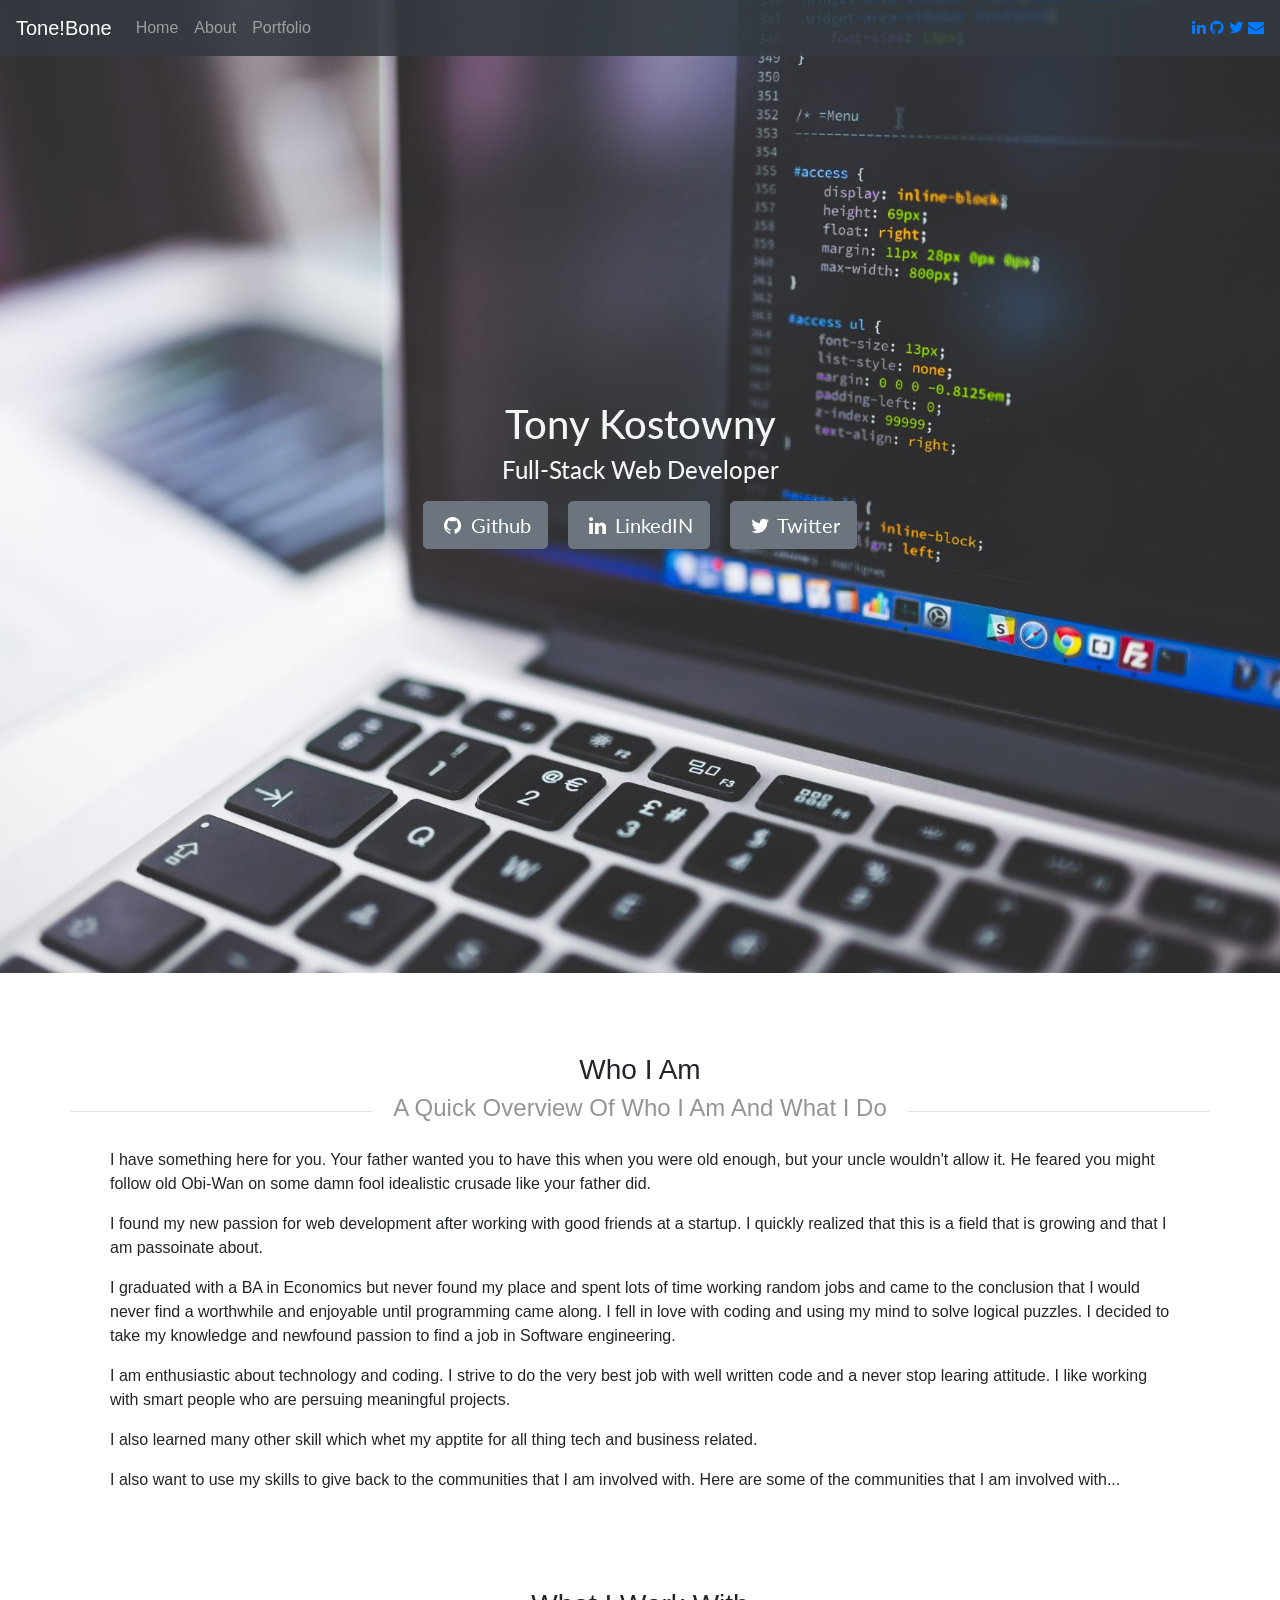
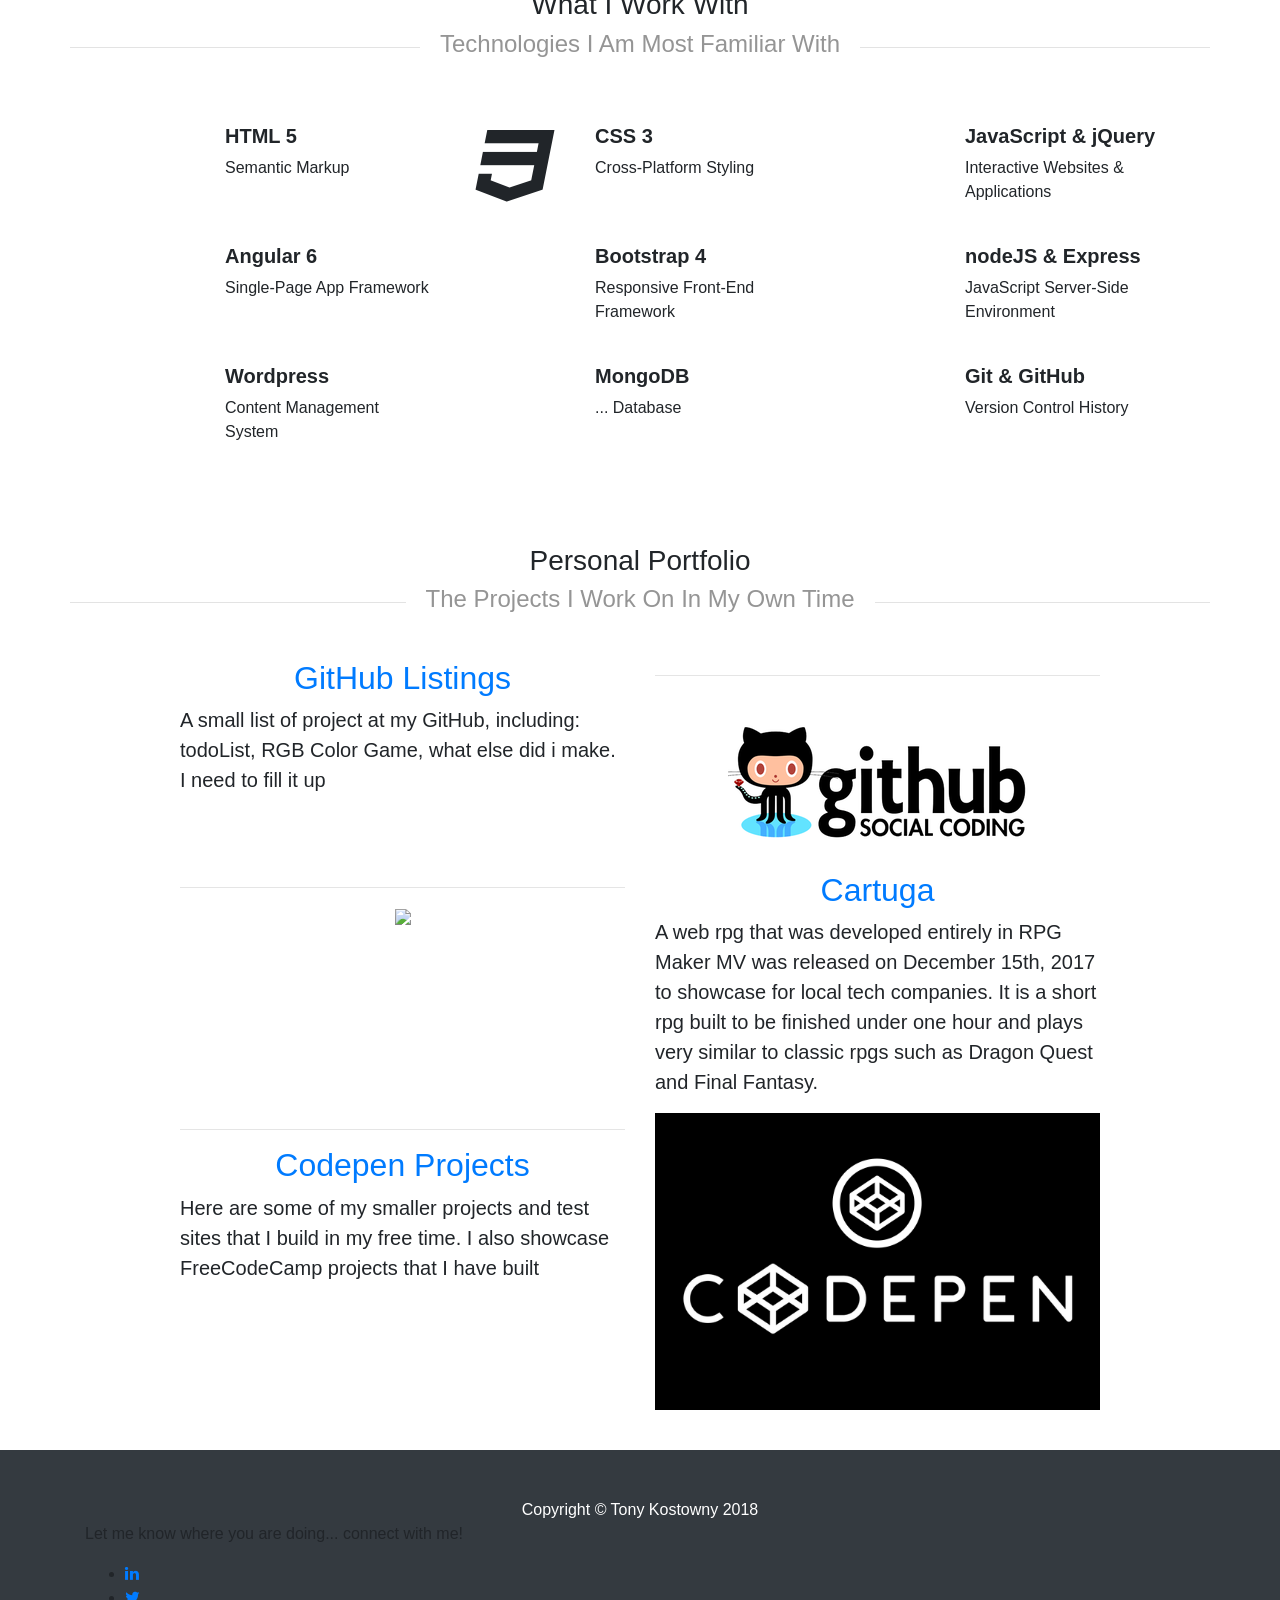
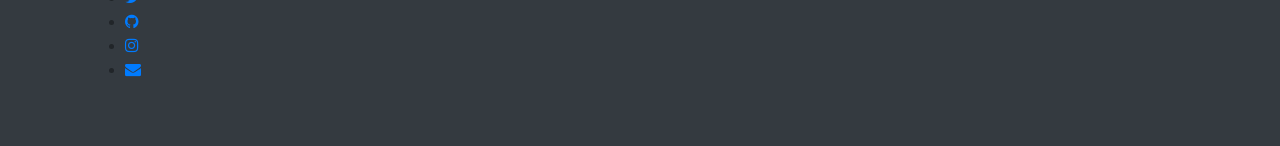
==== index.html @ 195ddb4e "changed filename to index.html" ====
<!DOCTYPE html>
<html>
<head>
	<title>Tone!Bone / Portfolio</title>
<!-- Require meta tags -->
	<meta charset="utf-8">
<!-- this controls the device size -->
	<meta name="viewport" content="width=device-width, initial-scale=1, shrink-to-fit=no">
<!-- Favicon -->

	<link href="https://fonts.googleapis.com/css?family=Lato" rel="stylesheet">

	<!-- CSS -->
<!-- Bootstrap -->
	<link href="https://stackpath.bootstrapcdn.com/bootstrap/4.1.1/css/bootstrap.min.css" rel="stylesheet" integrity="sha384-WskhaSGFgHYWDcbwN70/dfYBj47jz9qbsMId/iRN3ewGhXQFZCSftd1LZCfmhktB" crossorigin="anonymous">
<!-- FontAwesome -->
	<link href="https://stackpath.bootstrapcdn.com/font-awesome/4.7.0/css/font-awesome.min.css" rel="stylesheet" integrity="sha384-wvfXpqpZZVQGK6TAh5PVlGOfQNHSoD2xbE+QkPxCAFlNEevoEH3Sl0sibVcOQVnN" crossorigin="anonymous">
		<!-- MFizz Font (more font awesome icons extention) -->
	<link rel="stylesheet" href="https://cdnjs.cloudflare.com/ajax/libs/font-mfizz/2.4.1/font-mfizz.css">	

<!-- Stylesheet -->
	<link rel="stylesheet" type="text/css" href="./style.css">
</head>

<!-- data-spy="scroll" is the element that should be used as the scollable area -->
<!-- data-target: this connects the navbar to the scrollable area -->
<body data-spy="scroll" data-target="#navbar-example">
	<div class="container-fluid">
		<!-- Nav Bar -->
		<nav class="navbar navbar-expand-lg navbar-dark fixed-top">
			<a class="navbar-brand" href="#">Tone!Bone</a>
<!-- not sure what this is but maybe it will become clearer			 -->
			<button class="navbar-toggler" type="button" data-toggle="collapse" data-target="#navbarSupportedContent" aria-expanded="false" aria-label="Toggle navigation">
				<span class="navbar-toggler-icon"></span>
			</button>

			<div class="collapse navbar-collapse" id="navbarSupportedContent">
				<ul class="navbar-nav">
					<li class="nav-item">
						<!-- not sure what this is either -->
						<a class="nav-link scroll" href="#home">Home</a>
					</li>
					<li class="nav-item">
						<!-- not sure what this is either -->
						<a class="nav-link scroll" href="#about">About </a>
					</li>
					<li class="nav-item">
						<!-- not sure what this is either -->
						<a class="nav-link scroll" href="#portfolio"> Portfolio</a>
					</li>
				</ul>
			</div>
<!-- i dont know what any of these classes means -->
			<div class="nav social-nav pull-right d-none d-lg-inline">
				<a href="#"><i class="fa fa-linkedin"></i></a>
				<a href="#"><i class="fa fa-github"></i></a>
				<a href="#"><i class="fa fa-twitter"></i></a>
					<!-- how to link an email??? -->
				<a href="#"><i class="fa fa-envelope"></i></a>
			</div>
		</nav>
	</div>

<!-- HEADER -->

	<header class="intro-header" id="home">
		<div class="container">
			<div class="intro-messsage">
				<h1>Tony Kostowny</h1>
				<h4>Full-Stack Web Developer</h4>
				<ul class="list-inline intro-social-buttons">
					<li class="list-inline-item">
						<a href="#" target="a_blank" class="btn btn-secondary btn-lg">
							<i class="fa fa-github fa-fw"></i>
							<!-- what does class="network-name" do -->
							<span class="network-name">Github</span>
						</a>
					</li>
					<li class="list-inline-item">
						<a href="#" target="a_blank" class="btn btn-secondary btn-lg">
							<i class="fa fa-linkedin fa-fw"></i>
							<!-- what does class="network-name" do -->
							<span class="network-name">LinkedIN</span>
						</a>
					</li>
					<li class="list-inline-item">
						<a href="#" target="a_blank" class="btn btn-secondary btn-lg">
							<i class="fa fa-twitter fa-fw"></i>
							<!-- what does class="network-name" do -->
							<span class="network-name">Twitter</span>
						</a>
					</li>
				</ul>
			</div>
		</div>
	</header>

<!-- MAIN CONTENT	 -->

	<main class="container main-container">
		<article class="content-section">
			<div id="about">
				<h3 class="main-caption">
					<span>Who I Am</span>
				</h3>
				<h4 class="sub-caption">
					<span>A quick overview of who I am and what I do</span>
				</h4>
				<!-- <hr> -->
				<div class="overline"></div>
			</div>
					<!-- spaced-row -->
			<div class="row">
				<div class="biography">
					<p>
						I have something here for you. Your father wanted you to have this when you were old enough, but your uncle wouldn't allow it. He feared you might follow old Obi-Wan on some damn fool idealistic crusade like your father did.
					</p>
					<p>
						I found my new passion for web development after working with good friends at a startup.  I quickly realized that this is a field that is growing and that I am passoinate about.
					</p>
					<p>
						I graduated with a BA in Economics but never found my place and spent lots of time working random jobs and came to the conclusion that I would never find a worthwhile and enjoyable until programming came along.  I fell in love with coding and using my mind to solve logical puzzles.  I decided to take my knowledge and newfound passion to find a job in Software engineering.
					</p>
					<p>
						I am enthusiastic about technology and coding.  I strive to do the very best job with well written code and a never stop learing attitude.  I like working with smart people who are persuing meaningful projects.  
					</p>
					<p>
						I also learned many other skill which whet my apptite for all thing tech and business related.
					</p>
					<p>
						I also want to use my skills to give back to the communities that I am involved with.  Here are some of the communities that I am involved with...
					</p>
				</div>
			</div>

		</article>

		<article class="content-section">
			<div>
				<h3 class="main-caption">
					<span>What I Work With</span>
				</h3>
				<h4 class="sub-caption">
					<span>Technologies i am most familiar with</span>
				</h4>
				<div class="overline"></div>

			</div>
			


			<section class="tech-section container">
				<div class="row">
					
					<div class="col-lg-4 col-md-4 tech-cell">
						<div class="row">
							<div class="col-lg-4 tech-icon">
								<i class="fa icon-html5 fa-5x" aria-hidden="true"></i>
							</div>
							<div class="col-lg-8 tech-content">
								<h5>HTML 5</h5>
								<div>Semantic Markup</div>
							</div>
						</div> <!-- row -->
					</div>

					<div class="col-lg-4 col-md-4 tech-cell">
						<div class="row">
							<div class="col-lg-4 tech-icon">
								<i class="fa fa-css3 fa-5x" aria-hidden="true"></i>
							</div>
							<div class="col-lg-8 tech-content">
								<h5>CSS 3</h5>
								<div>Cross-Platform Styling</div>
							</div>
						</div> <!-- row -->
					</div>

					<div class="col-lg-4 col-md-4 tech-cell">
						<div class="row">
							<div class="col-lg-4 tech-icon">
								<i class="fa icon-javascript fa-5x" aria-hidden="true"></i>
							</div>
							<div class="col-lg-8 tech-content">
								<h5>JavaScript &amp; jQuery</h5>
								<div>Interactive Websites &amp; Applications</div>
							</div>
						</div> <!-- row -->
					</div>

					<div class="col-lg-4 col-md-4 tech-cell">
						<div class="row">
							<div class="col-lg-4 tech-icon">
								<i class="fa icon-angular fa-5x" aria-hidden="true"></i>
							</div>
							<div class="col-lg-8 tech-content">
								<h5>Angular 6</h5>
								<div>Single-Page App Framework</div>
							</div>
						</div> <!-- row -->
					</div>					

					<div class="col-lg-4 col-md-4 tech-cell">
						<div class="row">
							<div class="col-lg-4 tech-icon">
								<i class="fa icon-bootstrap fa-5x" aria-hidden="true"></i>
							</div>
							<div class="col-lg-8 tech-content">
								<h5>Bootstrap 4</h5>
								<div>Responsive Front-End Framework</div>
							</div>
						</div> <!-- row -->
					</div>	

					<div class="col-lg-4 col-md-4 tech-cell">
						<div class="row">
							<div class="col-lg-4 tech-icon">
								<i class="fa icon-nodejs fa-5x" aria-hidden="true"></i>
							</div>
							<div class="col-lg-8 tech-content">
								<h5>nodeJS &amp; Express</h5>
								<div>JavaScript Server-Side Environment</div>
							</div>
						</div> <!-- row -->
					</div>	

					<div class="col-lg-4 col-md-4 tech-cell">
						<div class="row">
							<div class="col-lg-4 tech-icon">
								<i class="fa icon-wordpress fa-5x" aria-hidden="true"></i>
							</div>
							<div class="col-lg-8 tech-content">
								<h5>Wordpress</h5>
								<div>Content Management System</div>
							</div>
						</div> <!-- row -->
					</div>

					<div class="col-lg-4 col-md-4 tech-cell">
						<div class="row">
							<div class="col-lg-4 tech-icon">
								<i class="fa icon-mongodb fa-5x" aria-hidden="true"></i>
							</div>
							<div class="col-lg-8 tech-content">
								<h5>MongoDB</h5>
								<div>... Database</div>
							</div>
						</div> <!-- row -->
					</div>						

					<div class="col-lg-4 col-md-4 tech-cell">
						<div class="row">
							<div class="col-lg-4 tech-icon">
								<i class="fa icon-git fa-5x" aria-hidden="true"></i>
							</div>
							<div class="col-lg-8 tech-content">
								<h5>Git &amp; GitHub</h5>
								<div>Version Control History</div>
							</div>
						</div> <!-- row -->
					</div>	

				</div> <!-- row -->


				</div>
			</section>

		</article>
	</main>

<!-- PORTFOLIO -->

	<article class="content-section mani-container">
		<header id="portfolio">
			<div class="container">
				<h3 class="main-caption">
					<span>Personal Portfolio</span>
				</h3>
				<h4 class="sub-caption">
					<span>The projects I work on in my own time</span>
				</h4>
				<div class="overline"></div>
			</div>
		</header>



		<section class="content-portfolio">
			<div class="container">
				<div class="row">

					<div class="col-lg-1"></div>

					<div class="col-lg-5">
						<!-- i dont know if i need this or what? -->
						<!-- <div class="clearfix"></div> -->
						<a href="https://github.com/tonyk310">
							<h2 class="section-heading">GitHub Listings</h2>
						</a>
						<p class="lead">
							A small list of project at my GitHub, including: todoList, RGB Color Game, what else did i make.  I need to fill it up
						</p>	
					</div>
					<div class="col-lg-5">
						<hr class="section-header-spacer">
						<a href="https://github.com/tonyk310">
							<img id="github-logo" class="img-fluid" src="images/github-logo.png">
						</a>
					</div>

				</div>
			</div>
		<!-- </section> -->


		<!-- <section class="content-section-b"> -->
			<div class="container">
				<div class="row">



					<div class="col-lg-1" ></div>

					<div class="col-lg-5">

						<hr class="section-header-spacer">

						<a href="#">
							<img class="img-fluid" src="http://cartuga.herokuapp.com/cartuga.png">
						</a>
					</div>
					
					<div class="col-lg-5">
<!-- 						<hr class="section-header-spacer">
 -->						<!-- i dont know if i need this or what? -->
						<div class="clearfix"></div>
						<a href="https://www.rpgmakerweb.com/">
							<h2 class="section-heading">Cartuga</h2>
						</a>
						<p class="lead">
							A web rpg that was developed entirely in RPG Maker MV was released on December 15th, 2017 to showcase for local tech companies. 
                  			It is a short rpg built to be finished under one hour and plays very similar to classic rpgs such as Dragon Quest and Final Fantasy.
						</p>
					</div>

				</div>
			</div>


			<div class="container">
				<div class="row">
					<div class="col-lg-1"></div>

					<div class="col-lg-5">
						<hr class="section-header-spacer">

						<a href="https://codepen.io/">
							<h2 class="section-heading">Codepen Projects</h2>
						</a>
						<p class="lead">
							Here are some of my smaller projects and test sites that I build in my free time.  I also showcase FreeCodeCamp projects that I have built
						</p>
					</div>	

					<div class="col-lg-5">
						<a href="#">
							<img class="img-fluid" src="images/codepen.png">
						</a>
					</div>				
				</div>
			</div>
		</section>
	</article>

<!-- FOOTER! -->
<!-- padding top and bottom 5 -->
	<footer class="bg-dark py-5">
		<div class="container">
			<p class="m-0 text-center text-white">Copyright &copy; Tony Kostowny 2018</p>
			<p>Let me know where you are doing... connect with me!</p>
			<ul class="social">
				<li><a href="#" class="twitter"><i class="fa fa-linkedin"></i></a></li>
				<li><a href="#" class="twitter"><i class="fa fa-twitter"></i></a></li>
				<li><a href="#" class="twitter"><i class="fa fa-github"></i></a></li>
				<li><a href="#" class="twitter"><i class="fa fa-instagram"></i></a></li>
				<li><a href="mailto:tonykostowny@gmail.com?subject:Hello%20There" class="twitter"><i class="fa fa-envelope"></i></a></li>
			</ul>
		</div>
	</footer>



<!-- Jquery first before the bootstrap -->
	<script
  	src="https://code.jquery.com/jquery-3.3.1.min.js"
  	integrity="sha256-FgpCb/KJQlLNfOu91ta32o/NMZxltwRo8QtmkMRdAu8="
  	crossorigin="anonymous"></script>

<!-- Include Popper before bootstrapJS -->
	<script src="https://cdnjs.cloudflare.com/ajax/libs/popper.js/1.12.9/umd/popper.min.js" integrity="sha384-ApNbgh9B+Y1QKtv3Rn7W3mgPxhU9K/ScQsAP7hUibX39j7fakFPskvXusvfa0b4Q" crossorigin="anonymous"></script>

<!-- Bootstrap JS for scrollspy -->
  	<script src="https://stackpath.bootstrapcdn.com/bootstrap/4.1.1/js/bootstrap.min.js" integrity="sha384-smHYKdLADwkXOn1EmN1qk/HfnUcbVRZyYmZ4qpPea6sjB/pTJ0euyQp0Mk8ck+5T" crossorigin="anonymous"></script>

<!--   	<script type="text/javascript">
		 $(".scroll").click(function(event) {
		 	event.preventDefault();
		    var anchor = $(this).attr('href');
		    $('html, body').animate({
		        scrollTop: $(anchor).offset().top
		    }, 1300);
		}); 

  	</script> -->

  	<script type="text/javascript" src="./index.js"></script>
</body>
</html>
---- style.css ----
#portfolio:before { 
  display: block; 
  content: " "; 
  margin-top: -75px; 
  height: 75px; 
  visibility: hidden; 
}

#home:before { 
  display: block; 
  content: " "; 
  margin-top: -75px; 
  height: 75px; 
  visibility: hidden; 
}

#about:before { 
  display: block; 
  content: " "; 
  margin-top: -75px; 
  height: 75px; 
  visibility: hidden; 
}


h5 {
	font-weight: bold;
}

h4 {
	display: inline-block;
	/*background: pink;*/
}

h4 span {
	background: white;
	padding: 0 20px;
}

.navbar {
	background: rgba(52,58,64,0.9 );
}

.intro-header {
			background-image: url(./images/laptop.jpeg);
			background-repeat: no-repeat;
			background-position: center;
			background-size: cover;
			font-family: lato;
			color: #f3f6f7;
			padding: 400px 0 400px 0;
			text-align: center;

}

.main-caption {
	text-align: center;
	/*margin: 10px 0;*/
}

.content-section {
	padding-top: 80px;
	text-align: center;
}

.biography {
	text-align: left;
	padding: 0 40px 0 40px;
}

.sub-caption {
	text-transform: capitalize;
	color: #959595;
	text-align: center;
}

/*why is this even here?*/
.overline {
/*    margin-bottom: 20px;
    border-top: 1px solid #e3e3e3;
    padding-top:10px;*/

    border-top: 1px solid #E3E3E3;
    line-height: 18px;
    margin: -20px -15px 36px -15px;
}

#github-logo {
	padding: 30px;
}

.app-icon, .app-content {
	display: inline-block;
}

.lead {
	text-align: left;
}

.tech-section {
	padding-top: 20px;
}

.tech-cell {
	padding: 20px;
}


@media (min-width: 768px) {
	.tech-icon, .tech-content {
/*	background-color: pink;
	border: 1px solid purple;*/
	text-align: left;
	}
}

.list-inline-item {
	margin: 8px;
}

.content-portfolio {
	padding-top: 20px;
}

footer {
	margin-top: 40px;
}
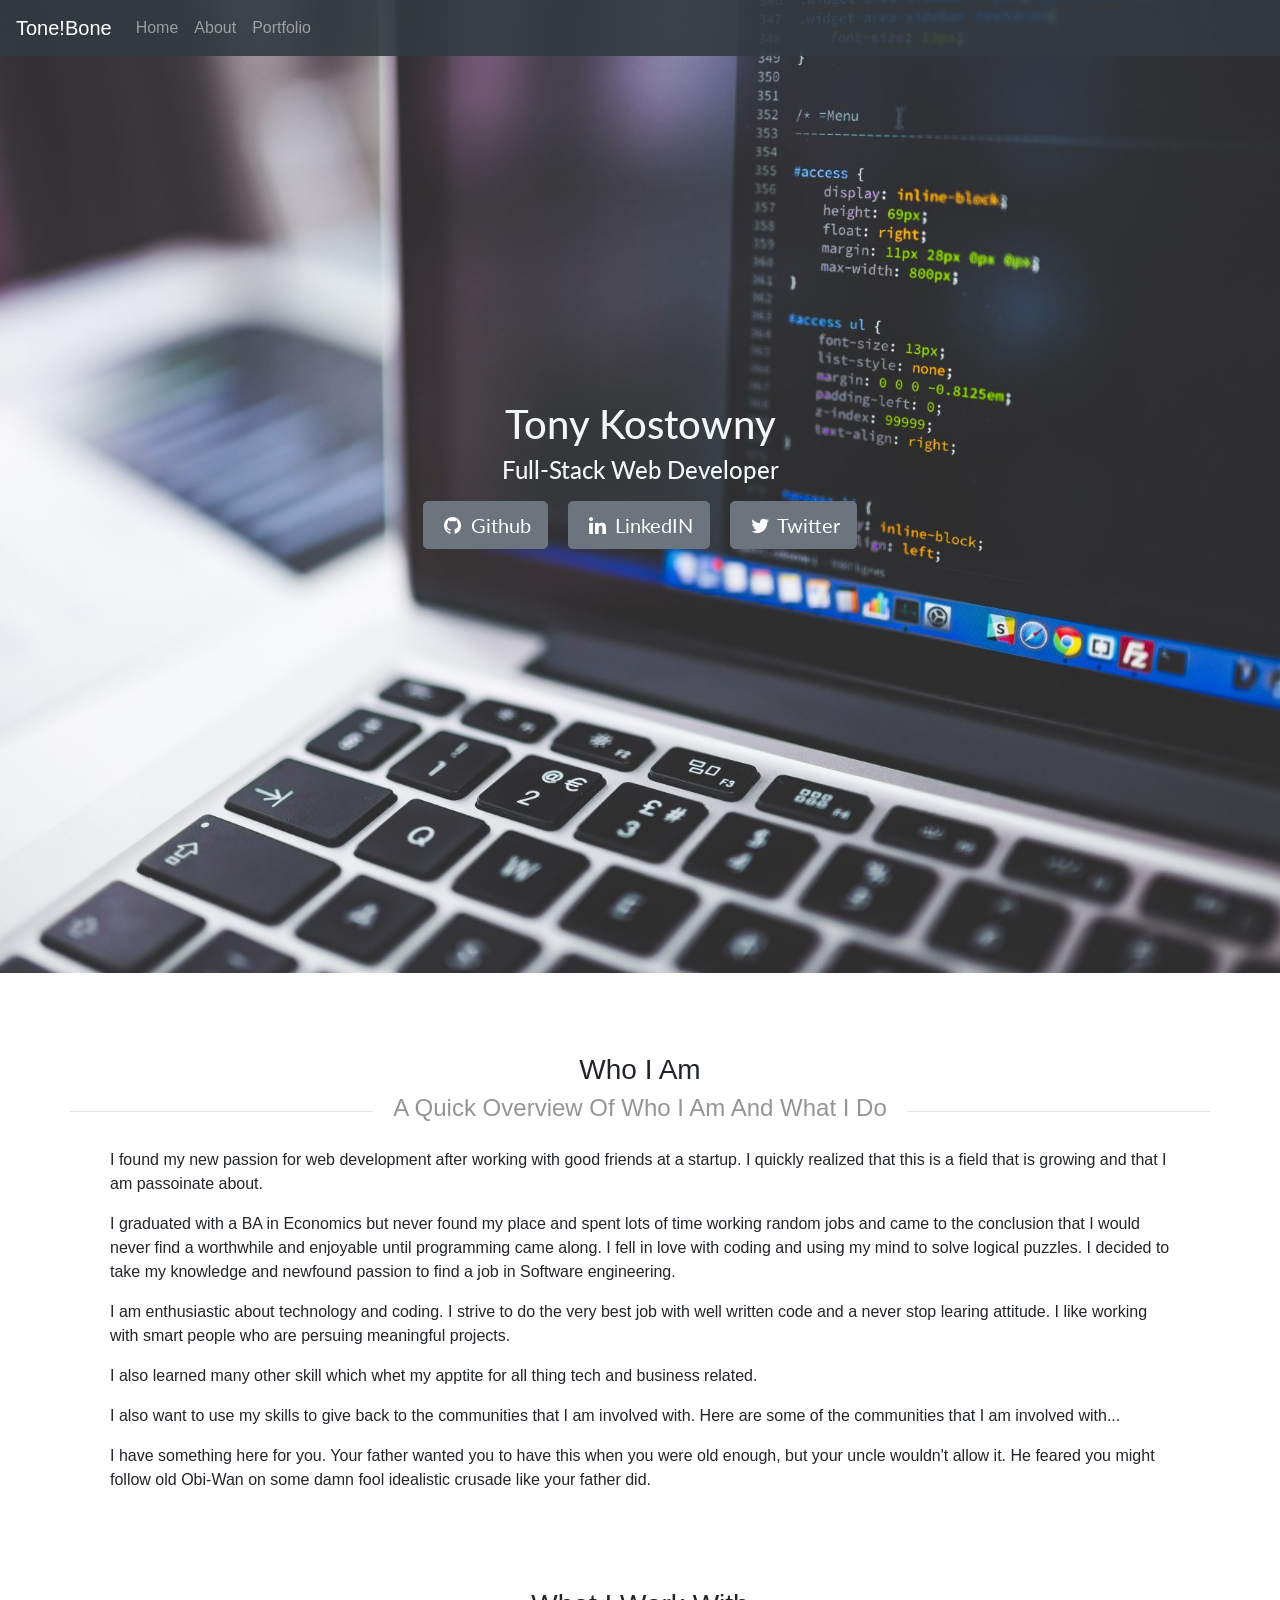
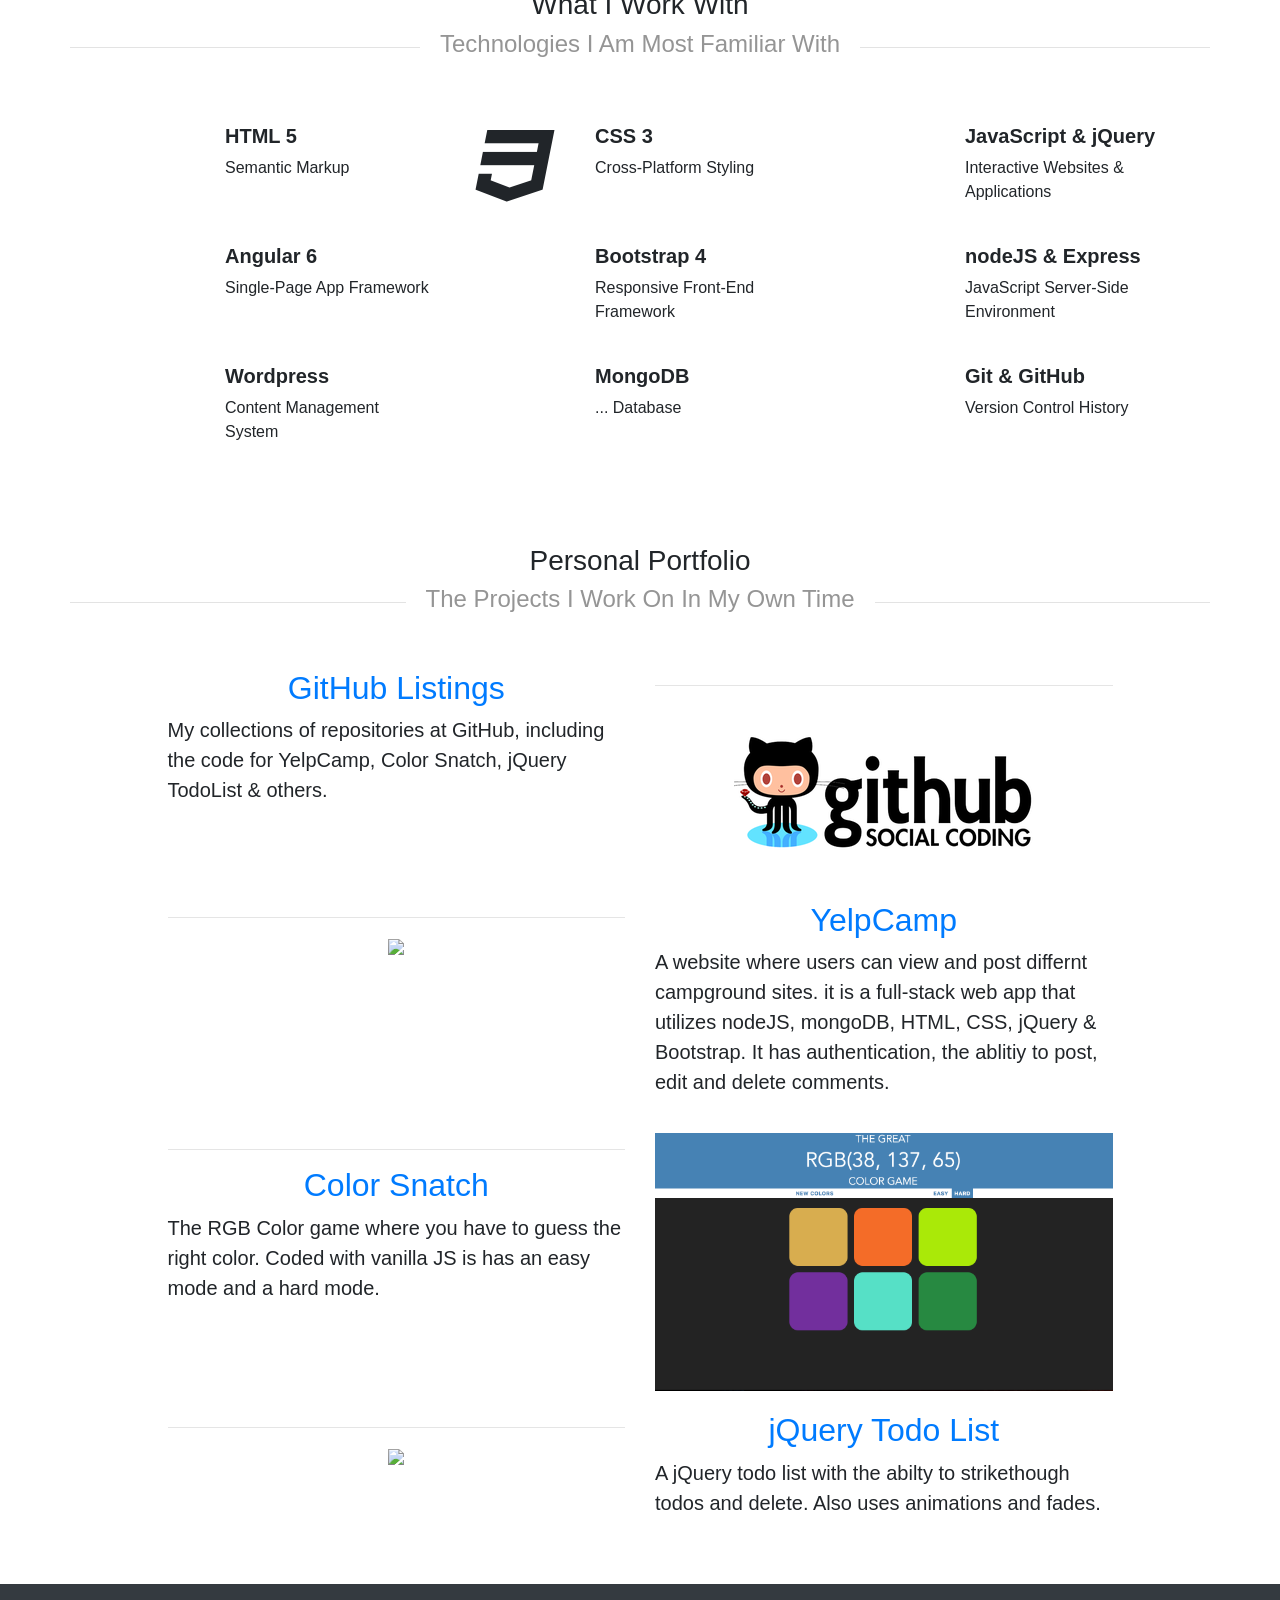
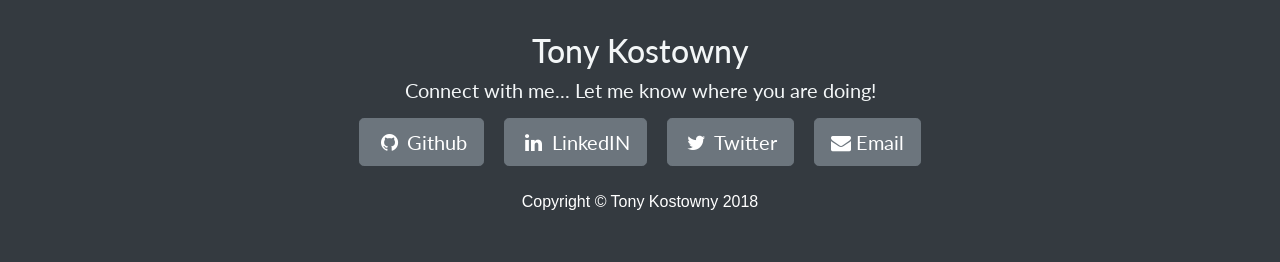
==== commit d37bc585: "added my projects and modified css and footer" ====
--- a/index.html
+++ b/index.html
@@ -26,10 +26,10 @@
 <!-- data-target: this connects the navbar to the scrollable area -->
 <body data-spy="scroll" data-target="#navbar-example">
 	<div class="container-fluid">
-		<!-- Nav Bar -->
+
 		<nav class="navbar navbar-expand-lg navbar-dark fixed-top">
 			<a class="navbar-brand" href="#">Tone!Bone</a>
-<!-- not sure what this is but maybe it will become clearer			 -->
+
 			<button class="navbar-toggler" type="button" data-toggle="collapse" data-target="#navbarSupportedContent" aria-expanded="false" aria-label="Toggle navigation">
 				<span class="navbar-toggler-icon"></span>
 			</button>
@@ -37,27 +37,19 @@
 			<div class="collapse navbar-collapse" id="navbarSupportedContent">
 				<ul class="navbar-nav">
 					<li class="nav-item">
-						<!-- not sure what this is either -->
 						<a class="nav-link scroll" href="#home">Home</a>
 					</li>
 					<li class="nav-item">
-						<!-- not sure what this is either -->
 						<a class="nav-link scroll" href="#about">About </a>
 					</li>
 					<li class="nav-item">
-						<!-- not sure what this is either -->
 						<a class="nav-link scroll" href="#portfolio"> Portfolio</a>
 					</li>
 				</ul>
-			</div>
-<!-- i dont know what any of these classes means -->
-			<div class="nav social-nav pull-right d-none d-lg-inline">
-				<a href="#"><i class="fa fa-linkedin"></i></a>
-				<a href="#"><i class="fa fa-github"></i></a>
-				<a href="#"><i class="fa fa-twitter"></i></a>
-					<!-- how to link an email??? -->
-				<a href="#"><i class="fa fa-envelope"></i></a>
-			</div>
+
+			</div>
+
+
 		</nav>
 	</div>
 
@@ -70,21 +62,21 @@
 				<h4>Full-Stack Web Developer</h4>
 				<ul class="list-inline intro-social-buttons">
 					<li class="list-inline-item">
-						<a href="#" target="a_blank" class="btn btn-secondary btn-lg">
+						<a href="https://github.com/tonyk310" target="_blank" class="btn btn-secondary btn-lg">
 							<i class="fa fa-github fa-fw"></i>
 							<!-- what does class="network-name" do -->
 							<span class="network-name">Github</span>
 						</a>
 					</li>
 					<li class="list-inline-item">
-						<a href="#" target="a_blank" class="btn btn-secondary btn-lg">
+						<a href="https://www.linkedin.com/in/anthony-kostowny-7ba329b2/" target="_blank" class="btn btn-secondary btn-lg">
 							<i class="fa fa-linkedin fa-fw"></i>
 							<!-- what does class="network-name" do -->
 							<span class="network-name">LinkedIN</span>
 						</a>
 					</li>
 					<li class="list-inline-item">
-						<a href="#" target="a_blank" class="btn btn-secondary btn-lg">
+						<a href="https://twitter.com/tonykostowny" target="_blank" class="btn btn-secondary btn-lg">
 							<i class="fa fa-twitter fa-fw"></i>
 							<!-- what does class="network-name" do -->
 							<span class="network-name">Twitter</span>
@@ -112,9 +104,7 @@
 					<!-- spaced-row -->
 			<div class="row">
 				<div class="biography">
-					<p>
-						I have something here for you. Your father wanted you to have this when you were old enough, but your uncle wouldn't allow it. He feared you might follow old Obi-Wan on some damn fool idealistic crusade like your father did.
-					</p>
+
 					<p>
 						I found my new passion for web development after working with good friends at a startup.  I quickly realized that this is a field that is growing and that I am passoinate about.
 					</p>
@@ -130,6 +120,9 @@
 					<p>
 						I also want to use my skills to give back to the communities that I am involved with.  Here are some of the communities that I am involved with...
 					</p>
+					<p>
+						I have something here for you. Your father wanted you to have this when you were old enough, but your uncle wouldn't allow it. He feared you might follow old Obi-Wan on some damn fool idealistic crusade like your father did.
+					</p>					
 				</div>
 			</div>
 
@@ -146,9 +139,6 @@
 				<div class="overline"></div>
 
 			</div>
-			
-
-
 			<section class="tech-section container">
 				<div class="row">
 					
@@ -284,92 +274,92 @@
 			</div>
 		</header>
 
-
-
 		<section class="content-portfolio">
-			<div class="container">
+			<div class="container port">
 				<div class="row">
-
 					<div class="col-lg-1"></div>
-
 					<div class="col-lg-5">
 						<!-- i dont know if i need this or what? -->
 						<!-- <div class="clearfix"></div> -->
-						<a href="https://github.com/tonyk310">
+						<a href="https://github.com/tonyk310" target="_blank">
 							<h2 class="section-heading">GitHub Listings</h2>
 						</a>
 						<p class="lead">
-							A small list of project at my GitHub, including: todoList, RGB Color Game, what else did i make.  I need to fill it up
+							My collections of repositories at GitHub, including the code for YelpCamp, Color Snatch, jQuery TodoList & others.
 						</p>	
 					</div>
 					<div class="col-lg-5">
 						<hr class="section-header-spacer">
-						<a href="https://github.com/tonyk310">
+						<a href="https://github.com/tonyk310" target="_blank">
 							<img id="github-logo" class="img-fluid" src="images/github-logo.png">
 						</a>
 					</div>
 
 				</div>
 			</div>
-		<!-- </section> -->
-
-
-		<!-- <section class="content-section-b"> -->
-			<div class="container">
+
+			<div class="container port">
 				<div class="row">
-
-
-
 					<div class="col-lg-1" ></div>
-
-					<div class="col-lg-5">
-
+					<div class="col-lg-5">
 						<hr class="section-header-spacer">
-
-						<a href="#">
-							<img class="img-fluid" src="http://cartuga.herokuapp.com/cartuga.png">
-						</a>
-					</div>
-					
-					<div class="col-lg-5">
-<!-- 						<hr class="section-header-spacer">
- -->						<!-- i dont know if i need this or what? -->
+						<a href="https://protected-lowlands-18138.herokuapp.com/" target="_blank">
+							<img class="img-fluid" src="./images/yelpCamp2.png">
+						</a>
+					</div>
+					<div class="col-lg-5">
 						<div class="clearfix"></div>
-						<a href="https://www.rpgmakerweb.com/">
-							<h2 class="section-heading">Cartuga</h2>
+						<a href="https://protected-lowlands-18138.herokuapp.com/" target="_blank">
+							<h2 class="section-heading">YelpCamp</h2>
 						</a>
 						<p class="lead">
-							A web rpg that was developed entirely in RPG Maker MV was released on December 15th, 2017 to showcase for local tech companies. 
-                  			It is a short rpg built to be finished under one hour and plays very similar to classic rpgs such as Dragon Quest and Final Fantasy.
+							A website where users can view and post differnt campground sites.  it is a full-stack web app that utilizes nodeJS, mongoDB, HTML, CSS, jQuery & Bootstrap.  It has authentication, the ablitiy to post, edit and delete comments.  
 						</p>
 					</div>
-
-				</div>
-			</div>
-
-
-			<div class="container">
+				</div>
+			</div>
+
+			<div class="container port">
 				<div class="row">
 					<div class="col-lg-1"></div>
-
 					<div class="col-lg-5">
 						<hr class="section-header-spacer">
-
-						<a href="https://codepen.io/">
-							<h2 class="section-heading">Codepen Projects</h2>
+						<a href="https://stupefied-bell-2c760d.netlify.com/" target="_blank">
+							<h2 class="section-heading">Color Snatch</h2>
 						</a>
 						<p class="lead">
-							Here are some of my smaller projects and test sites that I build in my free time.  I also showcase FreeCodeCamp projects that I have built
+							The RGB Color game where you have to guess the right color.  Coded with vanilla JS is has an easy mode and a hard mode.
 						</p>
 					</div>	
-
-					<div class="col-lg-5">
-						<a href="#">
-							<img class="img-fluid" src="images/codepen.png">
+					<div class="col-lg-5">
+						<a href="https://stupefied-bell-2c760d.netlify.com/" target="_blank">
+							<img class="img-fluid" src="./images/colorSnatch.png">
 						</a>
 					</div>				
 				</div>
 			</div>
+
+			<div class="container port">
+				<div class="row">
+					<div class="col-lg-1" ></div>
+					<div class="col-lg-5">
+						<hr class="section-header-spacer">
+						<a href="https://angry-einstein-3f5488.netlify.com/" target="_blank">
+							<img class="img-fluid" src="./images/Todo.png">
+						</a>
+					</div>
+					<div class="col-lg-5">
+						<div class="clearfix"></div>
+						<a href="https://angry-einstein-3f5488.netlify.com/" target="_blank">
+							<h2 class="section-heading">jQuery Todo List</h2>
+						</a>
+						<p class="lead">
+							A jQuery todo list with the abilty to strikethough todos and delete.  Also uses animations and fades.
+						</p>
+					</div>
+				</div>
+			</div>
+
 		</section>
 	</article>
 
@@ -377,15 +367,47 @@
 <!-- padding top and bottom 5 -->
 	<footer class="bg-dark py-5">
 		<div class="container">
+			
+			<div class="container outro" >
+				<h2>Tony Kostowny</h2>
+				<h5>Connect with me... Let me know where you are doing!</h5>
+
+
+				<ul class="list-inline intro-social-buttons">
+					<li class="list-inline-item">
+						<a href="https://github.com/tonyk310" target="_blank" class="btn btn-secondary btn-lg">
+							<i class="fa fa-github fa-fw"></i>
+							<!-- what does class="network-name" do -->
+							<span class="network-name">Github</span>
+						</a>
+					</li>
+					<li class="list-inline-item">
+						<a href="https://www.linkedin.com/in/anthony-kostowny-7ba329b2/" target="_blank" class="btn btn-secondary btn-lg">
+							<i class="fa fa-linkedin fa-fw"></i>
+							<!-- what does class="network-name" do -->
+							<span class="network-name">LinkedIN</span>
+						</a>
+					</li>
+					<li class="list-inline-item">
+						<a href="https://twitter.com/tonykostowny" target="_blank" class="btn btn-secondary btn-lg">
+							<i class="fa fa-twitter fa-fw"></i>
+							<!-- what does class="network-name" do -->
+							<span class="network-name">Twitter</span>
+						</a>
+					</li>
+					<li class="list-inline-item">
+						<a href="mailto:tonykostowny@gmail.com?subject:Hello%20There"  target="_blank" class="btn btn-secondary btn-lg">
+							<i class="fa fa-envelope"></i>
+							<!-- what does class="network-name" do -->
+							<span class="network-name">Email</span>
+						</a>
+					</li>
+				</ul>
+			</div>
+
 			<p class="m-0 text-center text-white">Copyright &copy; Tony Kostowny 2018</p>
-			<p>Let me know where you are doing... connect with me!</p>
-			<ul class="social">
-				<li><a href="#" class="twitter"><i class="fa fa-linkedin"></i></a></li>
-				<li><a href="#" class="twitter"><i class="fa fa-twitter"></i></a></li>
-				<li><a href="#" class="twitter"><i class="fa fa-github"></i></a></li>
-				<li><a href="#" class="twitter"><i class="fa fa-instagram"></i></a></li>
-				<li><a href="mailto:tonykostowny@gmail.com?subject:Hello%20There" class="twitter"><i class="fa fa-envelope"></i></a></li>
-			</ul>
+
+
 		</div>
 	</footer>
 
--- a/style.css
+++ b/style.css
@@ -27,6 +27,10 @@
 	font-weight: bold;
 }
 
+.outro h5 {
+	font-weight: normal;
+}
+
 h4 {
 	display: inline-block;
 	/*background: pink;*/
@@ -52,6 +56,14 @@
 			text-align: center;
 
 }
+
+.outro {
+	font-family: lato;
+	color: #f3f6f7;
+	/*padding: 400px 0 400px 0;*/
+	text-align: center;
+}
+
 
 .main-caption {
 	text-align: center;
@@ -122,6 +134,10 @@
 	padding-top: 20px;
 }
 
+.port {
+	padding: 10px 0;
+}
+
 footer {
 	margin-top: 40px;
 }
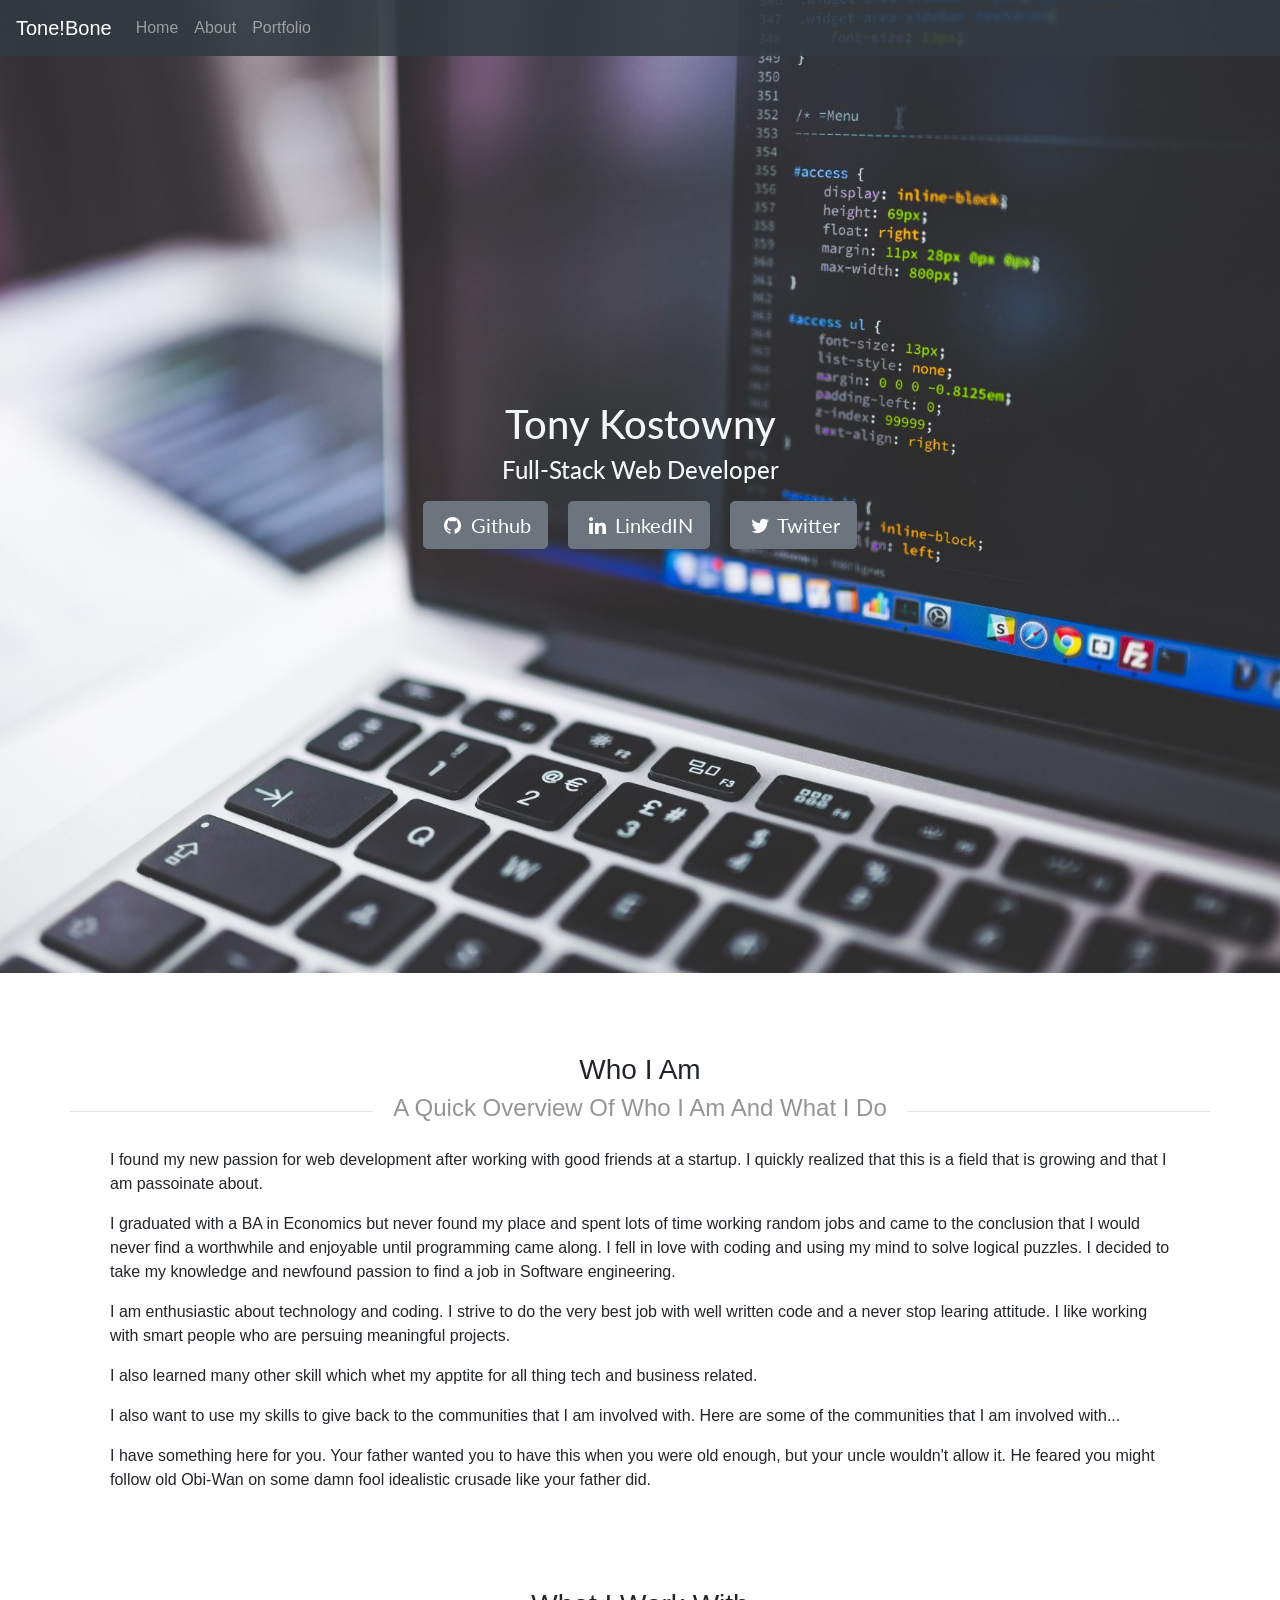
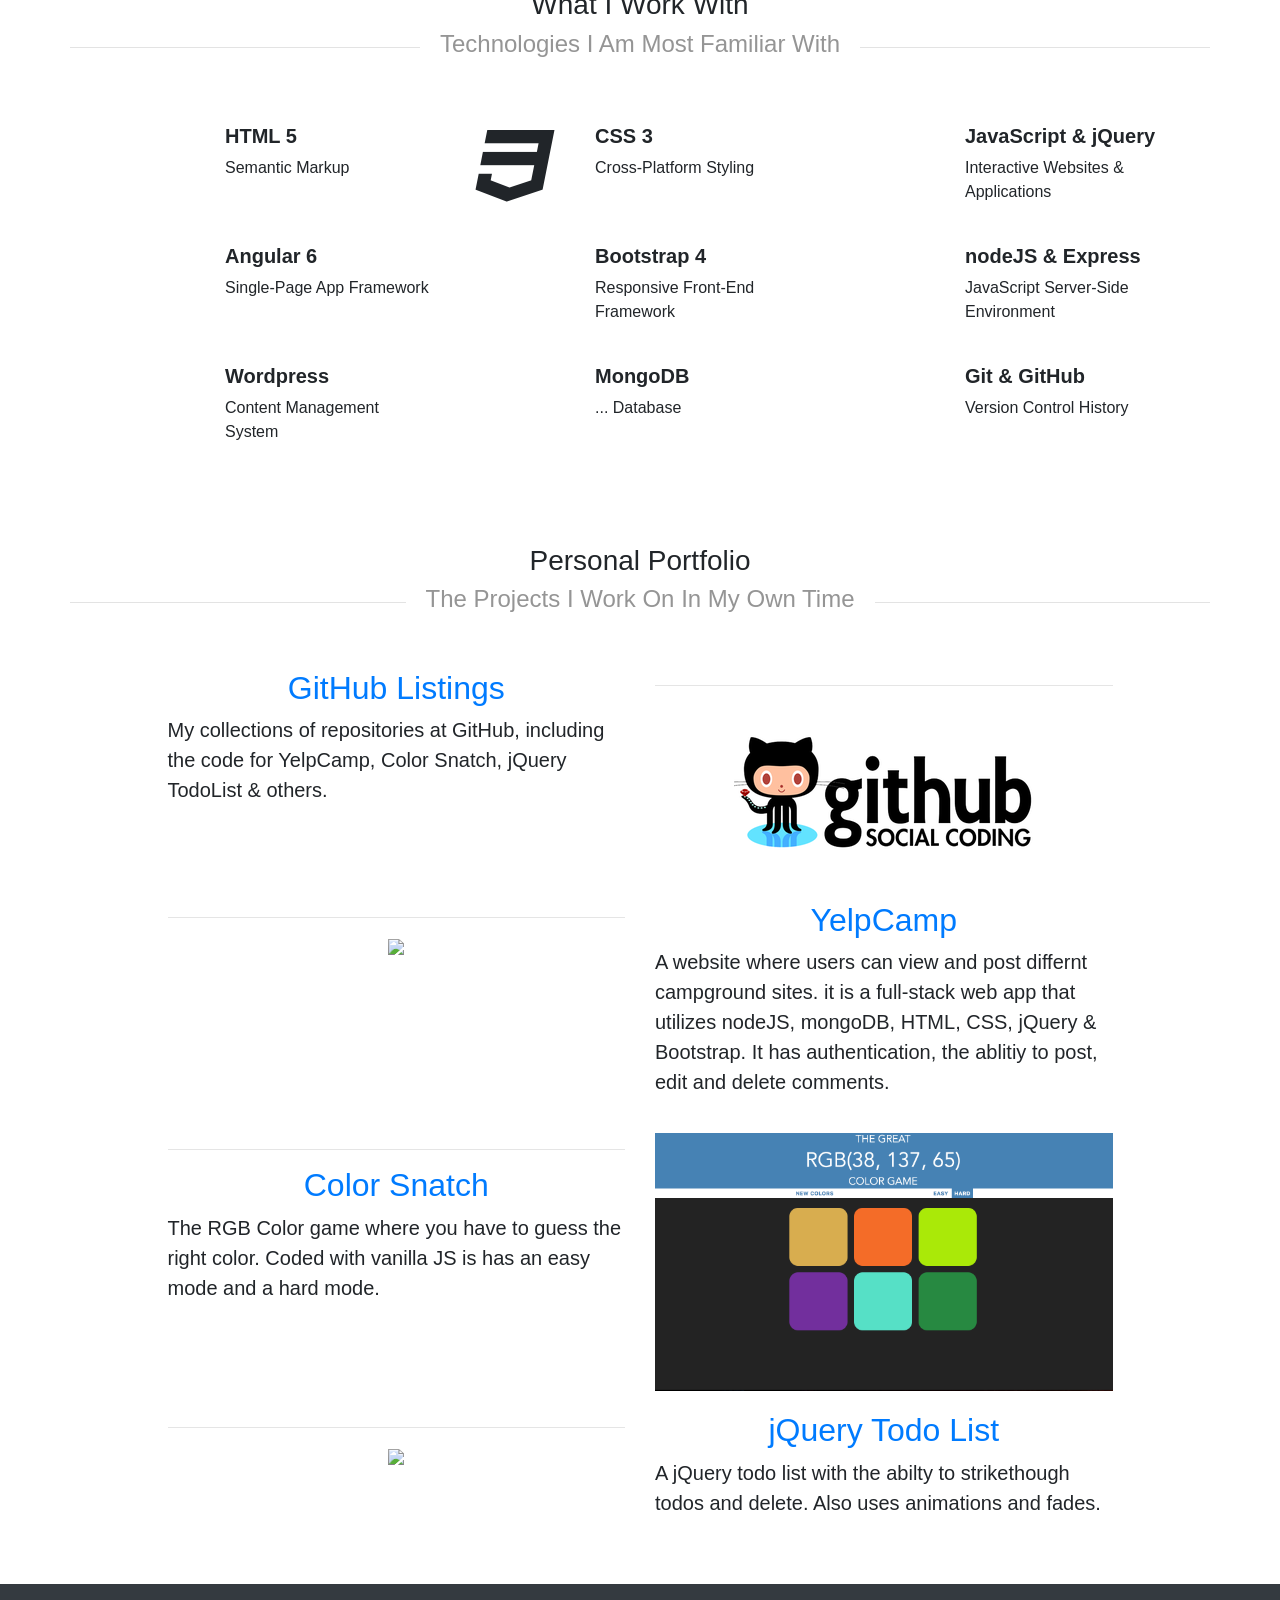
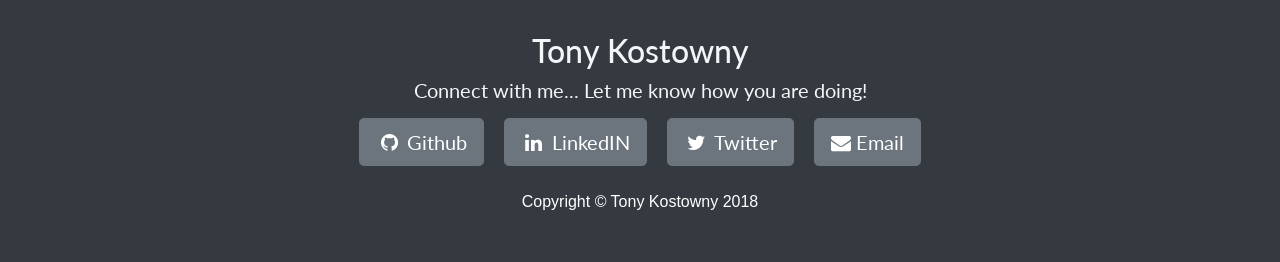
==== commit 6bb776f6: "changed footer text" ====
--- a/index.html
+++ b/index.html
@@ -370,7 +370,7 @@
 			
 			<div class="container outro" >
 				<h2>Tony Kostowny</h2>
-				<h5>Connect with me... Let me know where you are doing!</h5>
+				<h5>Connect with me... Let me know how you are doing!</h5>
 
 
 				<ul class="list-inline intro-social-buttons">
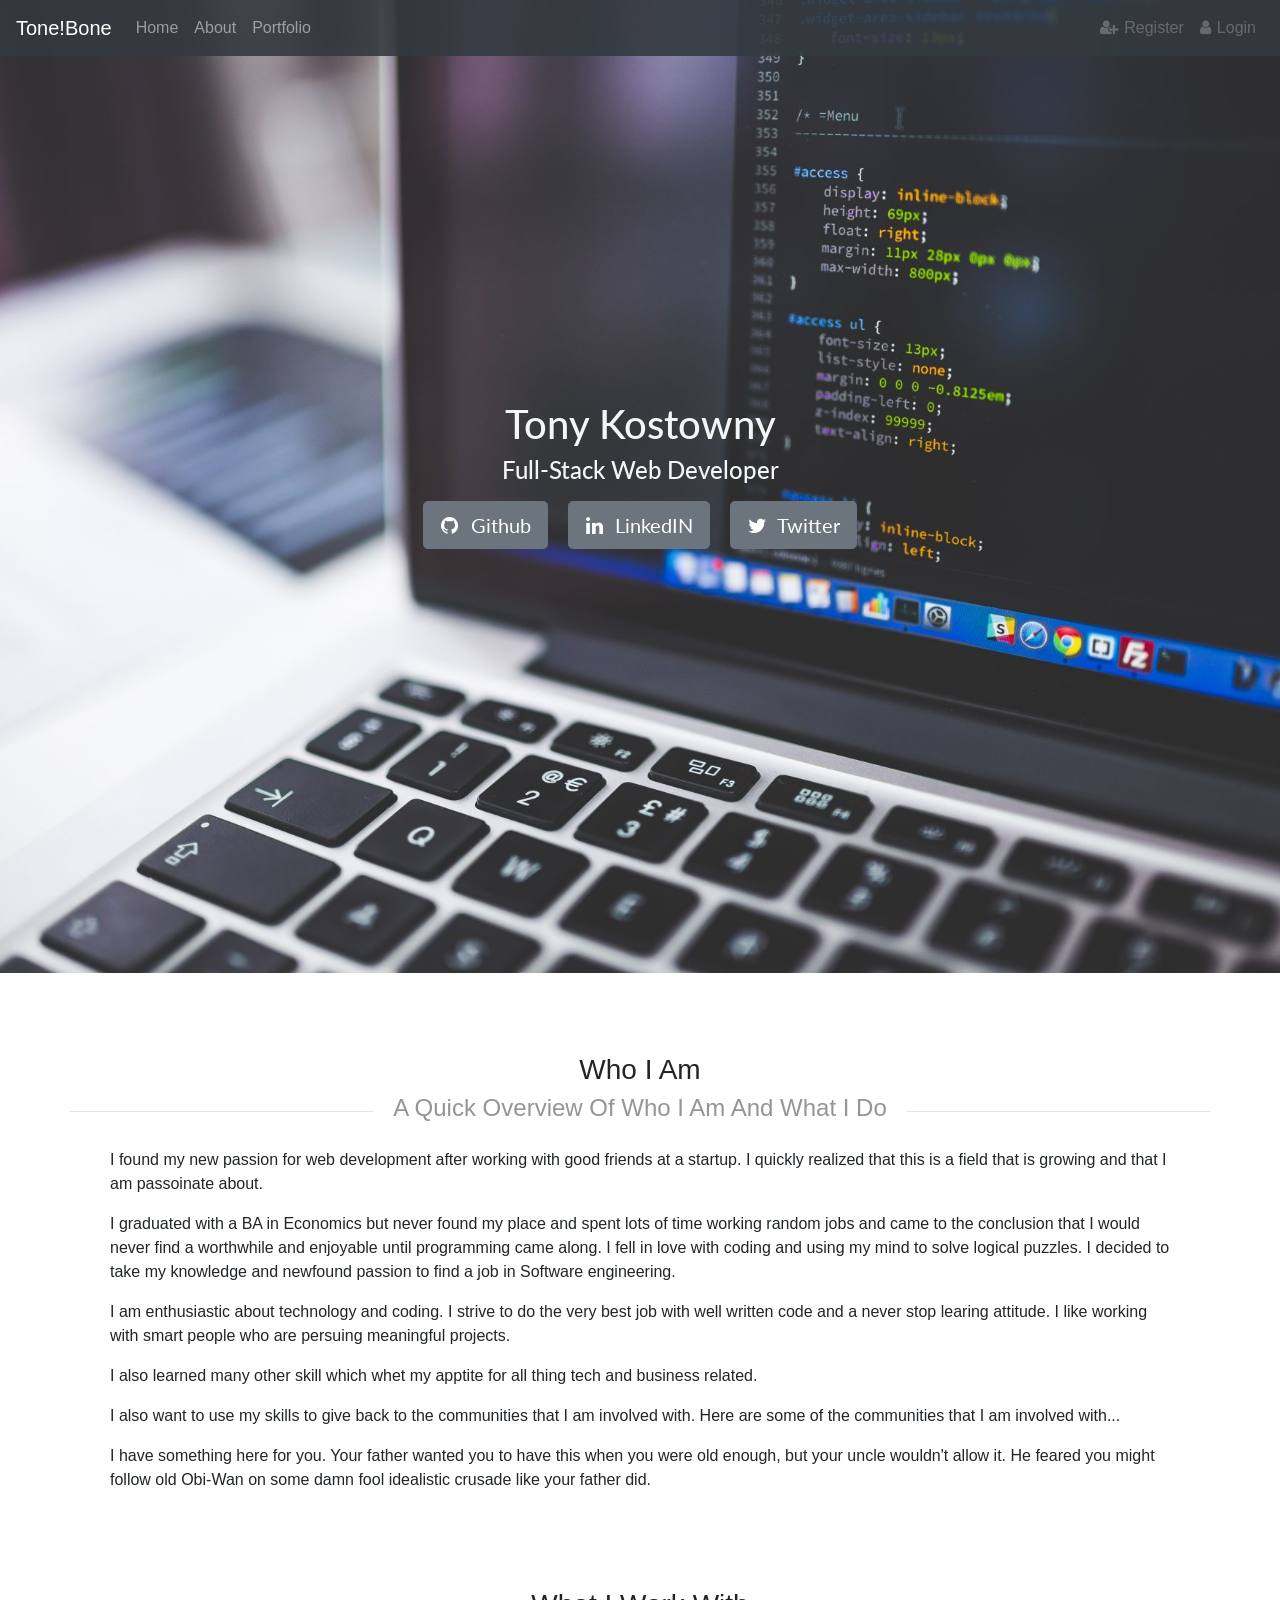
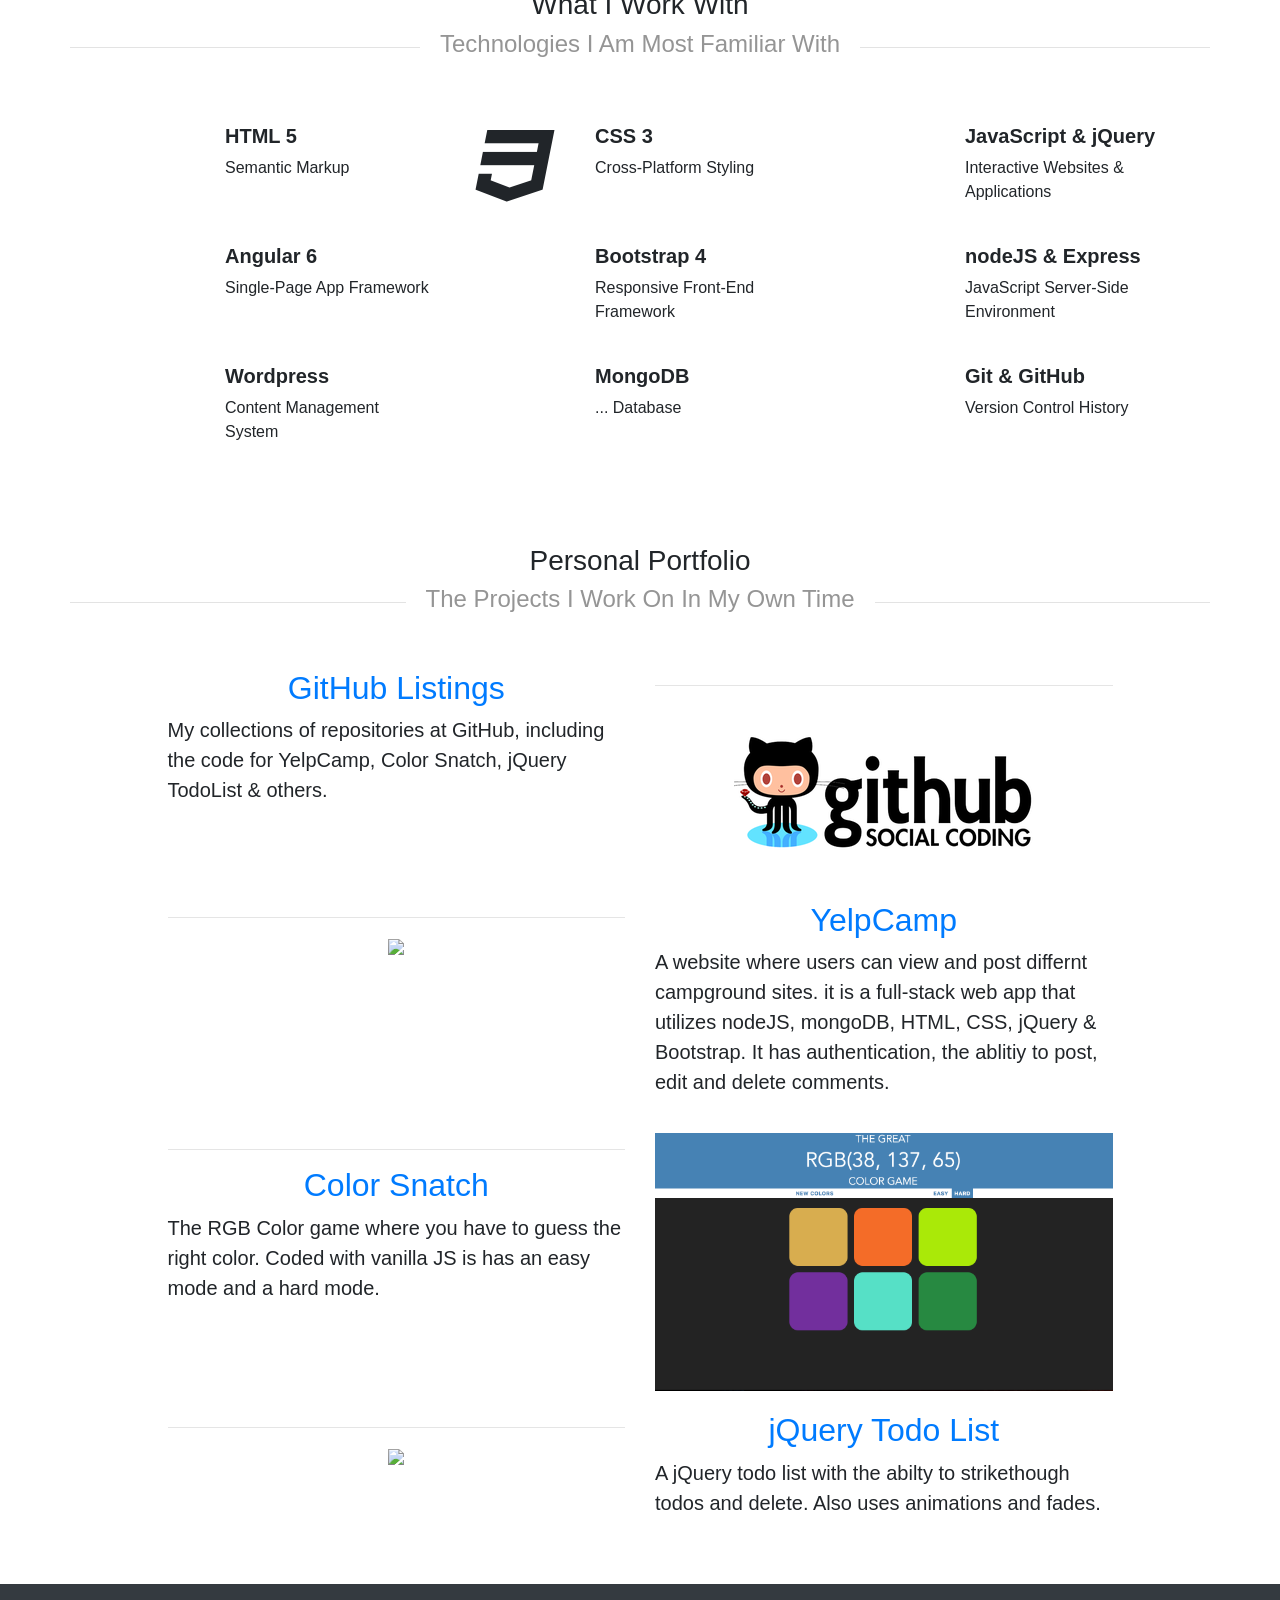
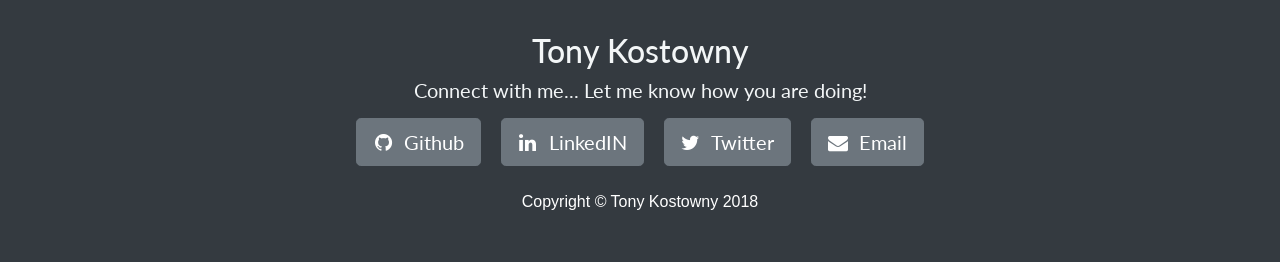
==== commit 39da7d12: "fix bootstrap to allow nav left align and added disabled login" ====
--- a/index.html
+++ b/index.html
@@ -15,9 +15,8 @@
 	<link href="https://stackpath.bootstrapcdn.com/bootstrap/4.1.1/css/bootstrap.min.css" rel="stylesheet" integrity="sha384-WskhaSGFgHYWDcbwN70/dfYBj47jz9qbsMId/iRN3ewGhXQFZCSftd1LZCfmhktB" crossorigin="anonymous">
 <!-- FontAwesome -->
 	<link href="https://stackpath.bootstrapcdn.com/font-awesome/4.7.0/css/font-awesome.min.css" rel="stylesheet" integrity="sha384-wvfXpqpZZVQGK6TAh5PVlGOfQNHSoD2xbE+QkPxCAFlNEevoEH3Sl0sibVcOQVnN" crossorigin="anonymous">
-		<!-- MFizz Font (more font awesome icons extention) -->
+<!-- MFizz Font (more font awesome icons extention) -->
 	<link rel="stylesheet" href="https://cdnjs.cloudflare.com/ajax/libs/font-mfizz/2.4.1/font-mfizz.css">	
-
 <!-- Stylesheet -->
 	<link rel="stylesheet" type="text/css" href="./style.css">
 </head>
@@ -26,17 +25,14 @@
 <!-- data-target: this connects the navbar to the scrollable area -->
 <body data-spy="scroll" data-target="#navbar-example">
 	<div class="container-fluid">
-
 		<nav class="navbar navbar-expand-lg navbar-dark fixed-top">
 			<a class="navbar-brand" href="#">Tone!Bone</a>
-
 			<button class="navbar-toggler" type="button" data-toggle="collapse" data-target="#navbarSupportedContent" aria-expanded="false" aria-label="Toggle navigation">
 				<span class="navbar-toggler-icon"></span>
 			</button>
-
 			<div class="collapse navbar-collapse" id="navbarSupportedContent">
-				<ul class="navbar-nav">
-					<li class="nav-item">
+				<ul class="nav navbar-nav">
+					<li class="nav nav-item">
 						<a class="nav-link scroll" href="#home">Home</a>
 					</li>
 					<li class="nav-item">
@@ -47,9 +43,16 @@
 					</li>
 				</ul>
 
-			</div>
-
-
+				<ul class="nav navbar-nav ml-auto" title="Oh! So you want authentication?  Fear not, it is on the way my friend">
+				  	<li class="nav-item">
+				   		<a class="nav-link disabled" href="#"><i class="fa fa-user-plus" aria-hidden="true"></i>Register</a>
+				  	</li>
+				  	<li class="nav-item">
+				   		<a class="nav-link disabled" href="#"><i class="fa fa-user" aria-hidden="true"></i>Login</a>
+				  	</li>
+				</ul>
+			
+			</div>
 		</nav>
 	</div>
 
--- a/style.css
+++ b/style.css
@@ -23,14 +23,6 @@
 }
 
 
-h5 {
-	font-weight: bold;
-}
-
-.outro h5 {
-	font-weight: normal;
-}
-
 h4 {
 	display: inline-block;
 	/*background: pink;*/
@@ -40,6 +32,21 @@
 	background: white;
 	padding: 0 20px;
 }
+
+h5 {
+	font-weight: bold;
+}
+
+
+footer {
+	margin-top: 40px;
+}
+
+.outro h5 {
+	font-weight: normal;
+}
+
+
 
 .navbar {
 	background: rgba(52,58,64,0.9 );
@@ -118,13 +125,6 @@
 }
 
 
-@media (min-width: 768px) {
-	.tech-icon, .tech-content {
-/*	background-color: pink;
-	border: 1px solid purple;*/
-	text-align: left;
-	}
-}
 
 .list-inline-item {
 	margin: 8px;
@@ -138,6 +138,14 @@
 	padding: 10px 0;
 }
 
-footer {
-	margin-top: 40px;
+.fa {
+	padding-right: 6px;
+}
+
+@media (min-width: 768px) {
+	.tech-icon, .tech-content {
+/*	background-color: pink;
+	border: 1px solid purple;*/
+	text-align: left;
+	}
 }
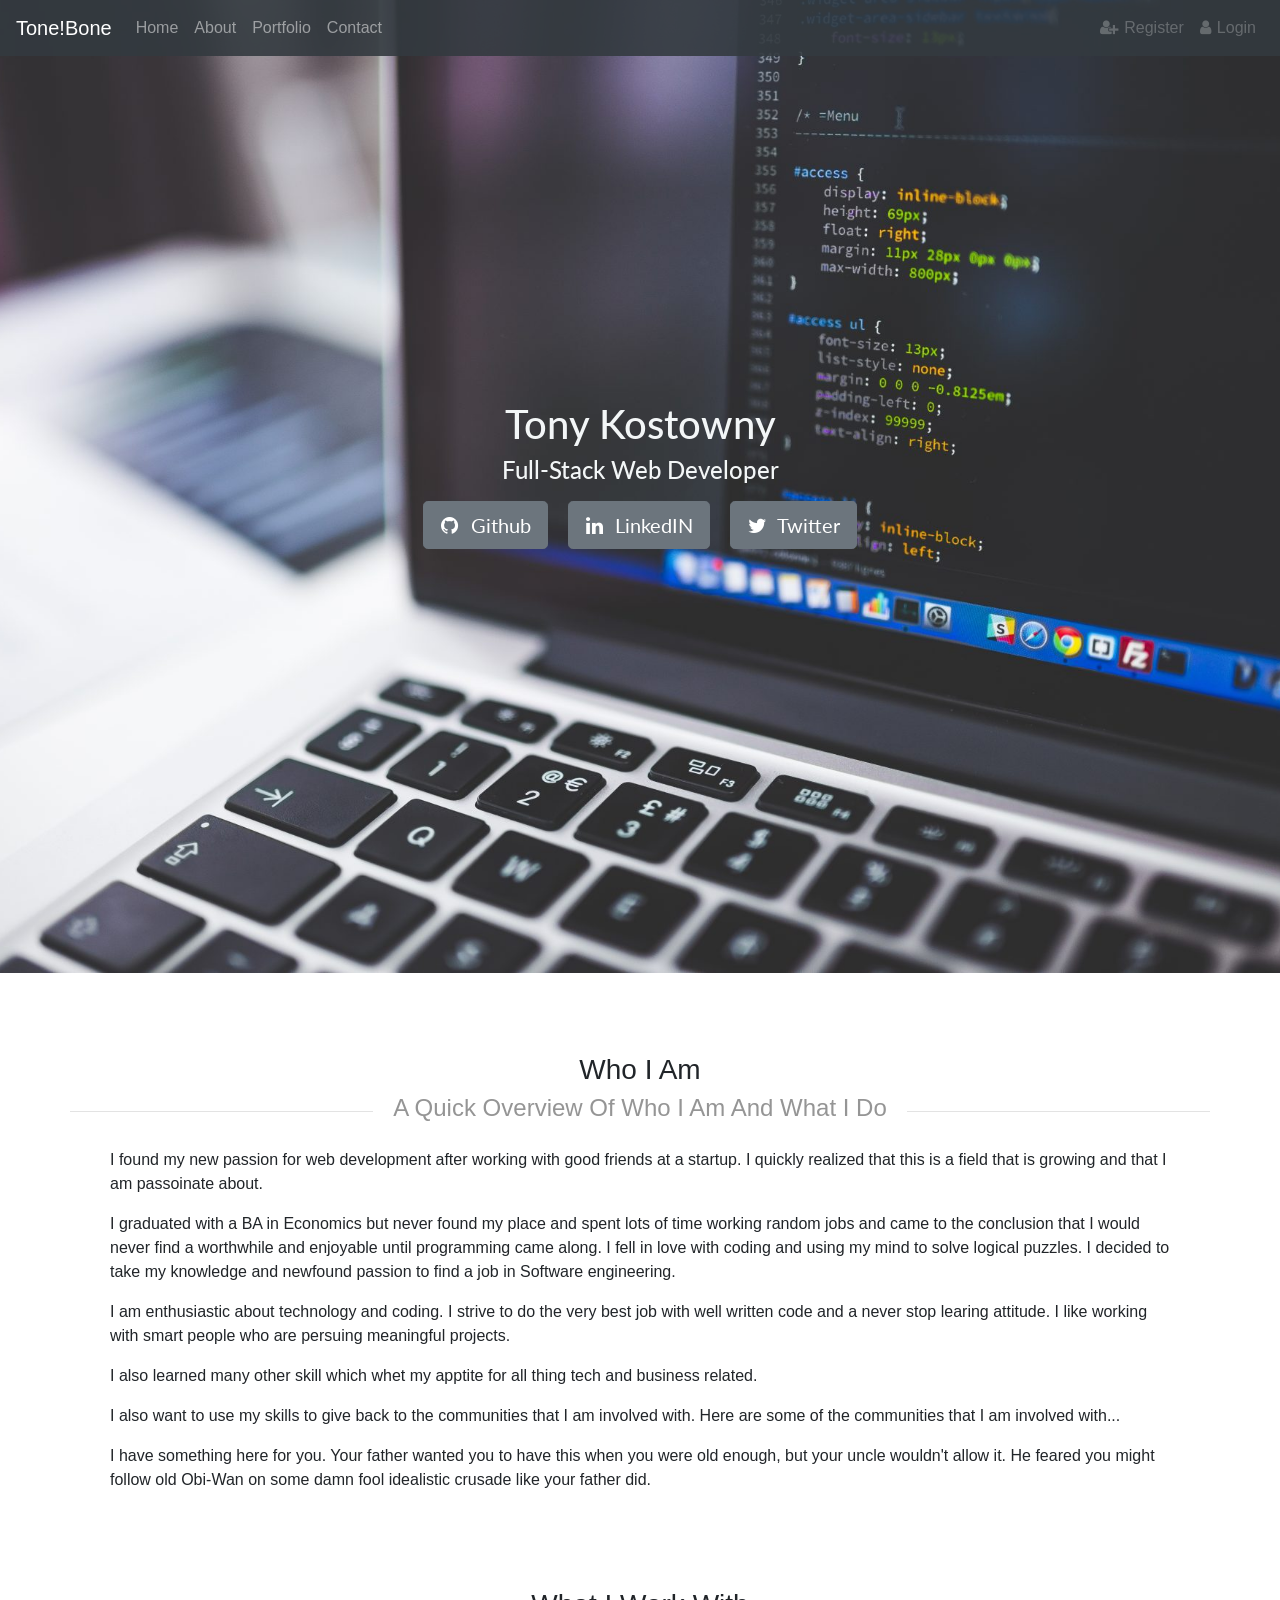
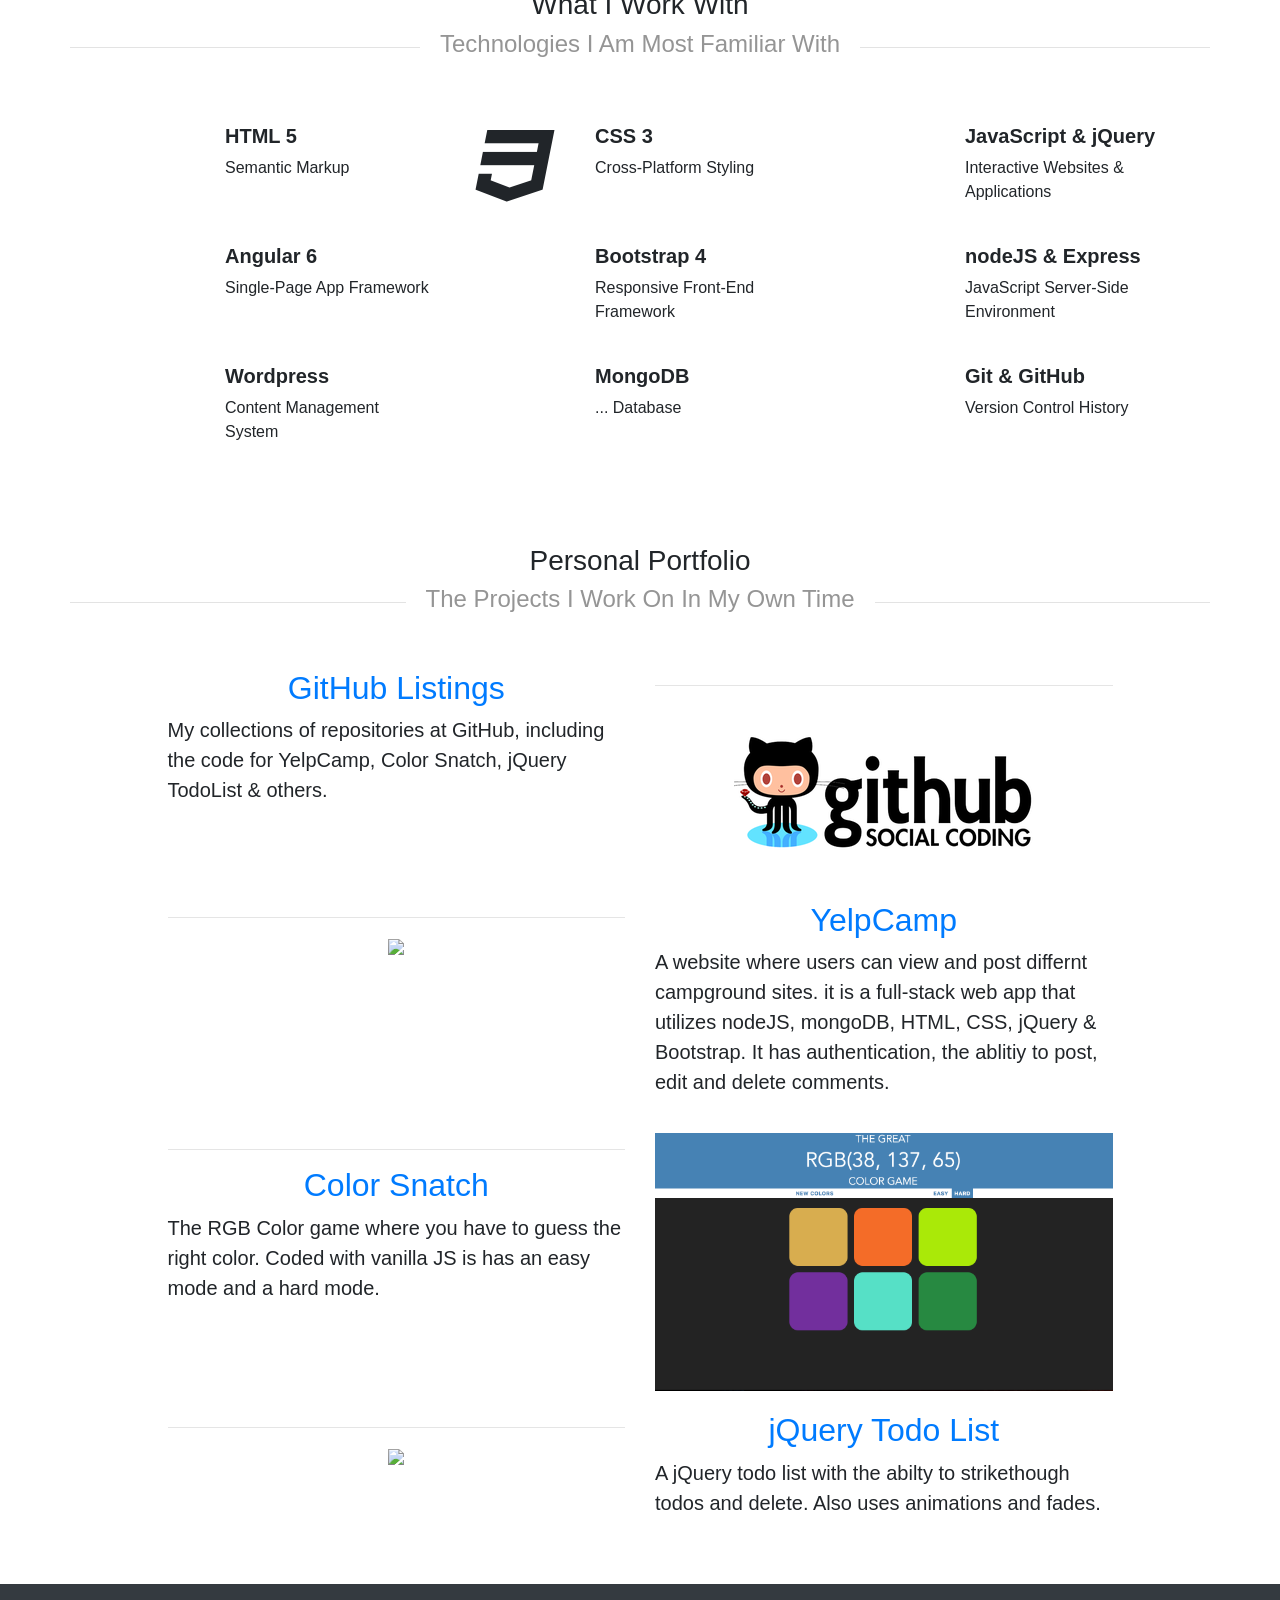
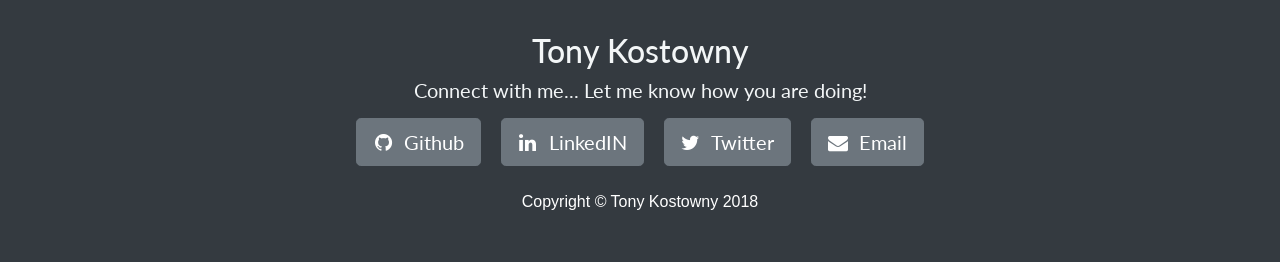
==== commit eb7aa3b6: "add contact to nav" ====
--- a/index.html
+++ b/index.html
@@ -39,7 +39,10 @@
 						<a class="nav-link scroll" href="#about">About </a>
 					</li>
 					<li class="nav-item">
-						<a class="nav-link scroll" href="#portfolio"> Portfolio</a>
+						<a class="nav-link scroll" href="#portfolio">Portfolio</a>
+					</li>
+					<li class="nav-item">
+						<a class="nav-link scroll" href="#contact">Contact</a>
 					</li>
 				</ul>
 
@@ -368,7 +371,7 @@
 
 <!-- FOOTER! -->
 <!-- padding top and bottom 5 -->
-	<footer class="bg-dark py-5">
+	<footer id="contact" class="bg-dark py-5">
 		<div class="container">
 			
 			<div class="container outro" >
--- a/style.css
+++ b/style.css
@@ -15,6 +15,14 @@
 }
 
 #about:before { 
+  display: block; 
+  content: " "; 
+  margin-top: -75px; 
+  height: 75px; 
+  visibility: hidden; 
+}
+
+#contact:before { 
   display: block; 
   content: " "; 
   margin-top: -75px; 
